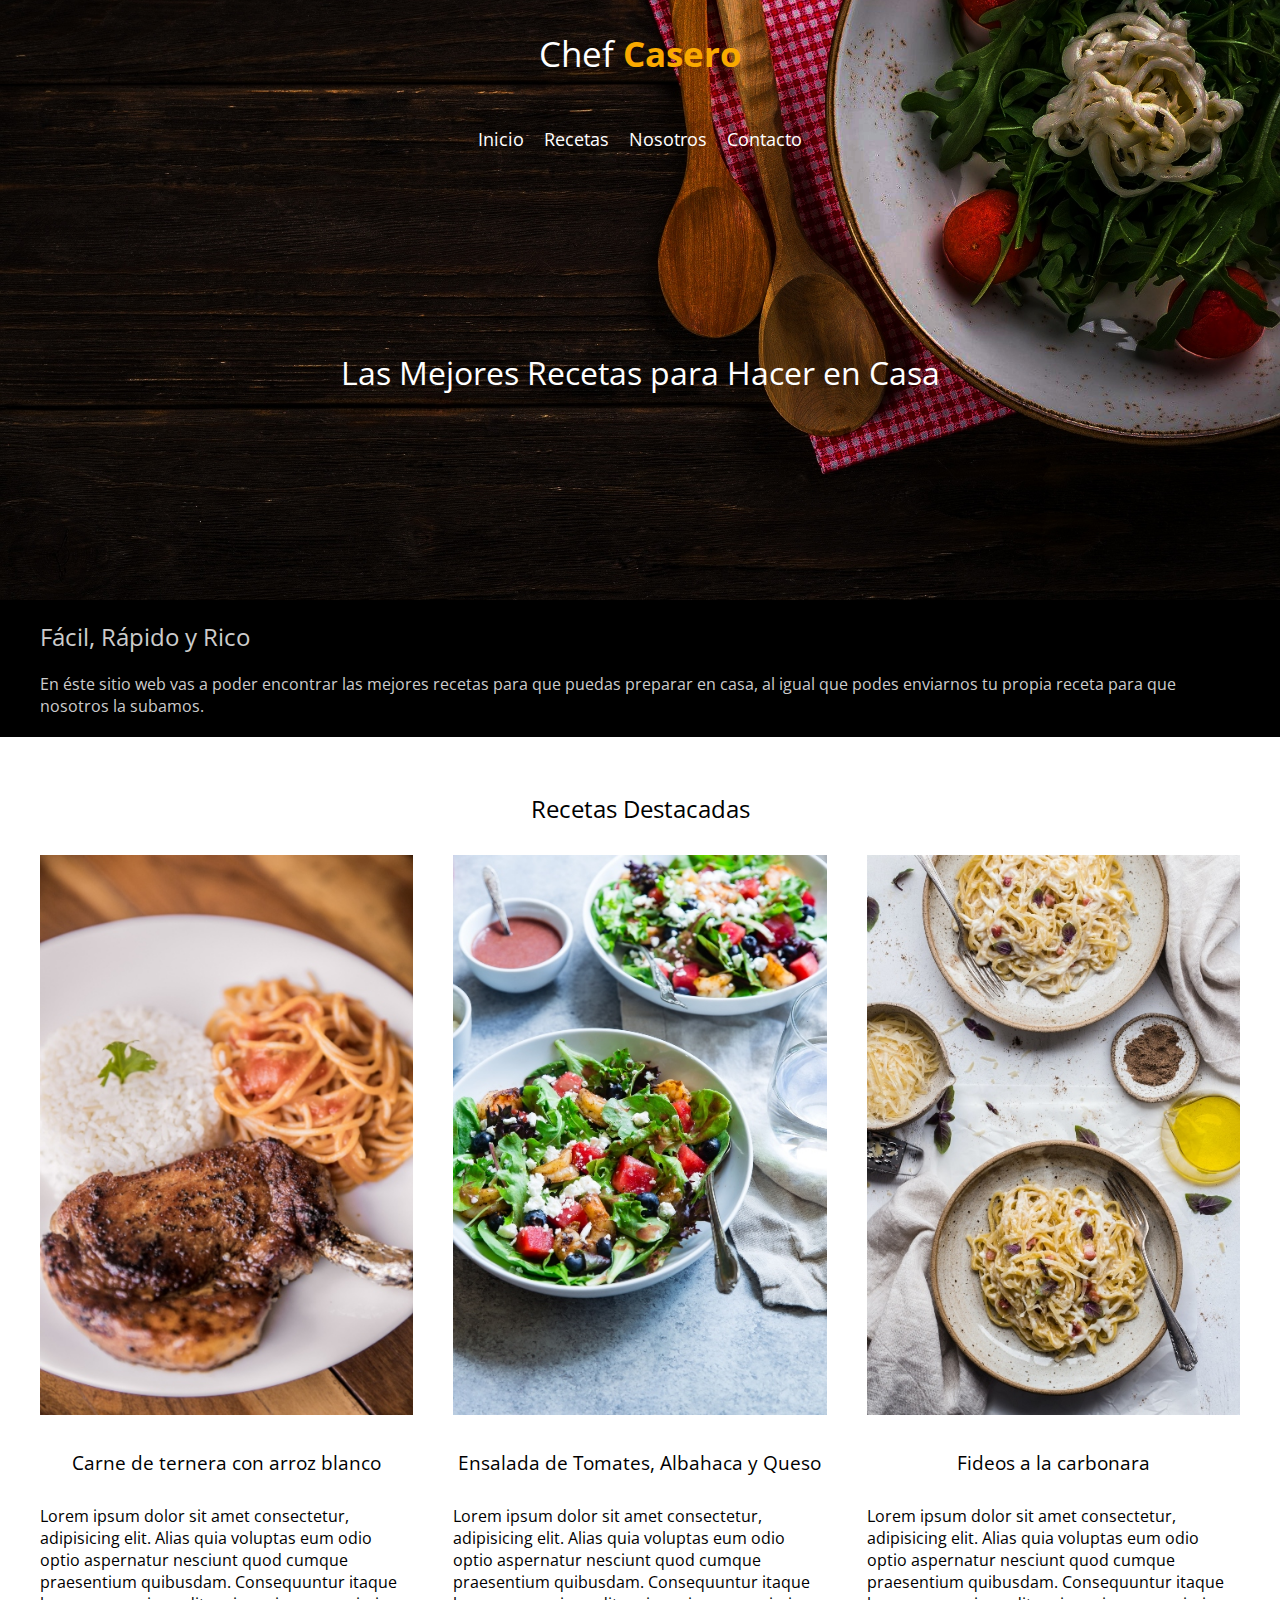
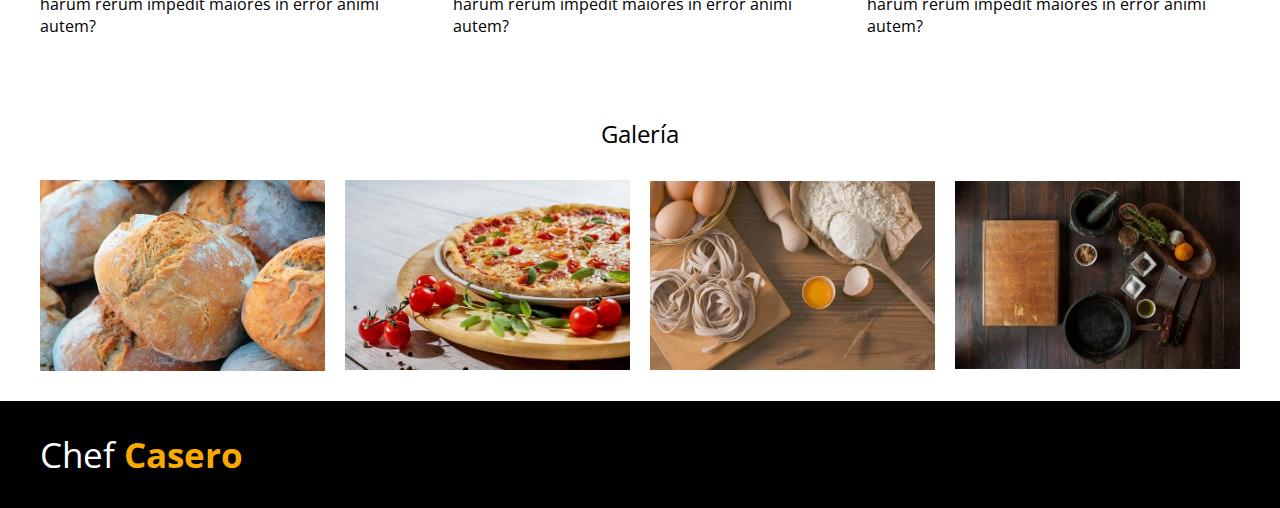
==== index.html @ 72b57abc "Proyecto Inicial" ====
<!DOCTYPE html>
<html lang="en">
<head>
    <meta charset="UTF-8">
    <meta http-equiv="X-UA-Compatible" content="IE=edge">
    <meta name="viewport" content="width=device-width, initial-scale=1.0">
    <title>Inicio - Chef Casero</title>
    <link rel="stylesheet" href="https://use.fontawesome.com/releases/v5.15.4/css/all.css" integrity="sha384-DyZ88mC6Up2uqS4h/KRgHuoeGwBcD4Ng9SiP4dIRy0EXTlnuz47vAwmeGwVChigm" crossorigin="anonymous">
    <link href="https://fonts.googleapis.com/css2?family=Open+Sans:wght@400;700&display=swap" rel="stylesheet">
    <link rel="stylesheet" href="css/style.css">
</head>
<body>

    <header class="header banner">
        <a href="index.html" class="logo">Chef <span>Casero</span></a>
        <nav>
            <ul class="navegacion">
                <li><a href="index.html">Inicio</a></li>
                <li><a href="recetas.html">Recetas</a></li>
                <li><a href="nosotros.html">Nosotros</a></li>
                <li><a href="contacto.html">Contacto</a></li>
            </ul>
        </nav>
        <h1 class="titulo">Las Mejores Recetas para Hacer en Casa</h1>
    </header> <!-- Header -->

    <section class="seccion informacion">
        <div class="contenedor">
            <h2>Fácil, Rápido y Rico</h2>
            <p>En éste sitio web vas a poder encontrar las mejores recetas para que puedas preparar en casa, al igual que podes enviarnos tu propia receta para que nosotros la subamos.</p>
        </div>
    </section> <!-- Seccion -->

    <main class="seccion contenedor">
        <h2>Recetas Destacadas</h2>
        <div class="recetas">
            <div class="recetas-destacadas">
                <img src="img/receta1.jpg" alt="Imagen Recetas">
                <h3>Carne de ternera con arroz blanco</h3>
                <p>Lorem ipsum dolor sit amet consectetur, adipisicing elit. Alias quia voluptas eum odio optio aspernatur nesciunt quod cumque praesentium quibusdam. Consequuntur itaque harum rerum impedit maiores in error animi autem?</p>
            </div>
            <div class="recetas-destacadas">
                <img src="img/receta2.jpg" alt="Imagen Recetas">
                <h3>Ensalada de Tomates, Albahaca y Queso</h3>
                <p>Lorem ipsum dolor sit amet consectetur, adipisicing elit. Alias quia voluptas eum odio optio aspernatur nesciunt quod cumque praesentium quibusdam. Consequuntur itaque harum rerum impedit maiores in error animi autem?</p>
            </div>
            <div class="recetas-destacadas">
                <img src="img/receta3.jpg" alt="Imagen Recetas">
                <h3>Fideos a la carbonara</h3>
                <p>Lorem ipsum dolor sit amet consectetur, adipisicing elit. Alias quia voluptas eum odio optio aspernatur nesciunt quod cumque praesentium quibusdam. Consequuntur itaque harum rerum impedit maiores in error animi autem?</p>
            </div>
        </div> <!-- Recetas -->
    </main> <!-- main -->

    <section class="seccion contenedor">
        <h2>Galería</h2>
        <div class="galeria">
            <div class="contenedor-img">
                <div class="imagen-receta">
                    <img src="img/galeria1.jpg" alt="Imagen Recetas">
                </div>
            </div>
            <div class="contenedor-img">
                <div class="imagen-receta">
                    <img src="img/galeria2.jpg" alt="Imagen Recetas">
                </div>
            </div>
            <div class="contenedor-img">
                <div class="imagen-receta">
                    <img src="img/galeria3.jpg" alt="Imagen Recetas">
                </div>
            </div>
            <div class="contenedor-img">
                <div class="imagen-receta">
                    <img src="img/galeria4.jpg" alt="Imagen Recetas">
                </div>
            </div>
        </div> <!-- Galeria -->
    </section> <!-- Seccion -->

    <footer class="footer">
        <div class="contenedor contenedor-footer">
            <a href="index.html" class="logo">Chef <span>Casero</span></a>
            <div class="redes-sociales">
                <a href="#"><i class="fab fa-instagram"></i></a>
                <a href="#"><i class="fab fa-facebook-f"></i></a>
                <a href="#"><i class="fab fa-twitter"></i></a>     
            </div>
        </div>
    </footer>
</body>
</html>
---- css/style.css ----
html {
    box-sizing: border-box;
}
*, *:before, *:after {
    box-sizing: inherit;
}
*{
    padding: 0;
    margin: 0;
}

body{
    font-family: 'Open Sans', sans-serif;
    box-sizing: border-box;
}

ul li{
    list-style: none;
    padding: 0;
    margin: 0;
}

a{
    text-decoration: none;
}

h1{
    font-weight: 400;
}

h1, h2, h3{
    text-align: center;
    padding: 30px 0;
    font-weight: 400;
}

img{
    max-width: 100%;
}

p{
    font-size: 16px;
}

.contenedor{
    max-width: 1200px;
    width: 95%;
    margin: 0 auto;
}

.seccion{
    padding: 25px 0;
}

.preparacion{
    width: 500px;
    margin: 0 20px;
}

/* HEADER */

.header{
    height: 600px;
    text-align: center;
}

.banner{
    background-image: url(../img/banner.jpg);
    background-position: center right;
    background-size: cover;
    background-repeat: no-repeat;
}

.header h1{
    color: #fff;
    margin: 150px 0 0 0;
}

.logo{
    display: inline-block;
    color: #fff;
    font-size: 35px;
    padding: 30px 0;
}

.logo span{
    color: #FAA900;
    font-weight: bold;
}

.navegacion{
    display: flex;
    justify-content: center;
    align-items: center;
    gap: 20px;
    padding: 20px 0;
}

.navegacion li a{
    color: #fff;
    font-size: 18px;
    padding: 20px 0;
    transition: all .3s ease;
}

.navegacion li a:hover{
    color: #FAA900;
}

/* CONTENIDO */ 

.informacion{
    background-color: #000; 
    color: #ccc;
    padding: 20px 0;
}

.informacion h2{
    text-align: left;
    padding: 0;
    margin-bottom: 20px;
}

.recetas{
    display: flex;
    justify-content: space-between;
    align-items: center;
    gap: 40px;
}

.galeria{
    display: flex;
    justify-content: space-between;
    align-items: center;
    gap: 20px;
}

.contenedor-img{
    overflow: hidden;
}

.imagen-receta{
    transition: all .3s ease-in-out;
}

.imagen-receta:hover{
    transform: scale(1.2);
}

/* FOOTER */

.footer{
    background-color: #000;
    color: #ccc;
}

.redes-sociales p{
    display: inline-block;
    text-align: right;
    padding-right: 10px;
}

.contenedor-footer{
    display: flex;
    justify-content: space-between;
    align-items: center;
}

.redes-sociales a i{
    color: #fff;
    font-size: 22px;
    margin: 0 10px;
}

/* -- PAGINAS INTERNAS -- */

.internas{
    background-color: #000;
    height: auto;
}

/* RECETAS */

.tabla tr td{
    padding: 30px;
    border-bottom: 1px solid #acacac;
}

.tabla tr th{
    padding: 10px 0;
    background-color: #FAA900;
    color: #222;
}

.porciones{
    width: 150px;
}

.recetas-grid{
    display: grid;
    grid-template-columns: repeat(4, 1fr);
    grid-gap: 30px;
    margin-bottom: 20px;
}


/* NOSOTROS */ 
.nosotros{
    display: grid;
    grid-template-columns: repeat(2, 1fr);
    column-gap: 20px;
    margin-bottom: 20px;
}

.parrafo-nosotros{
    line-height: 2;
}

.parrafo-nosotros h3{
    padding: 10px 0;
}


/* CONTACTO */ 

.formulario{
    background: rgb(0,0,0);
    background: linear-gradient(0deg, rgba(0,0,0,1) 0%, rgb(68, 68, 68) 100%);
    padding: 20px 40px;
    margin-bottom: 40px;
    border-radius: 8px;
}

.campos{
    margin: 20px 0;
}

.campos label{
    color: #fff;
    text-transform: uppercase;
}

.campos input,select,textarea{
    margin: 10px 0;
    padding: 10px;
    display: block;
    width: 100%;
    background-color: #fff;
    border: 1px solid #acacac;
    border-radius: 10px;
    margin-bottom: 20px;
}

.campos input[type="checkbox"] {
    width: 30px;
    display: inline;
}

.campos textarea{
    height: 200px;
}

.btn{
    padding: 10px 30px;
    margin: 10px;
    cursor: pointer;
    border: none;
    border-radius: 8px;
    color: #fff;
    font-size: 18px;
}

.btn-enviar{
    background-color: #090;
}

.btn-reestablecer{
    background-color: #f09001;
}
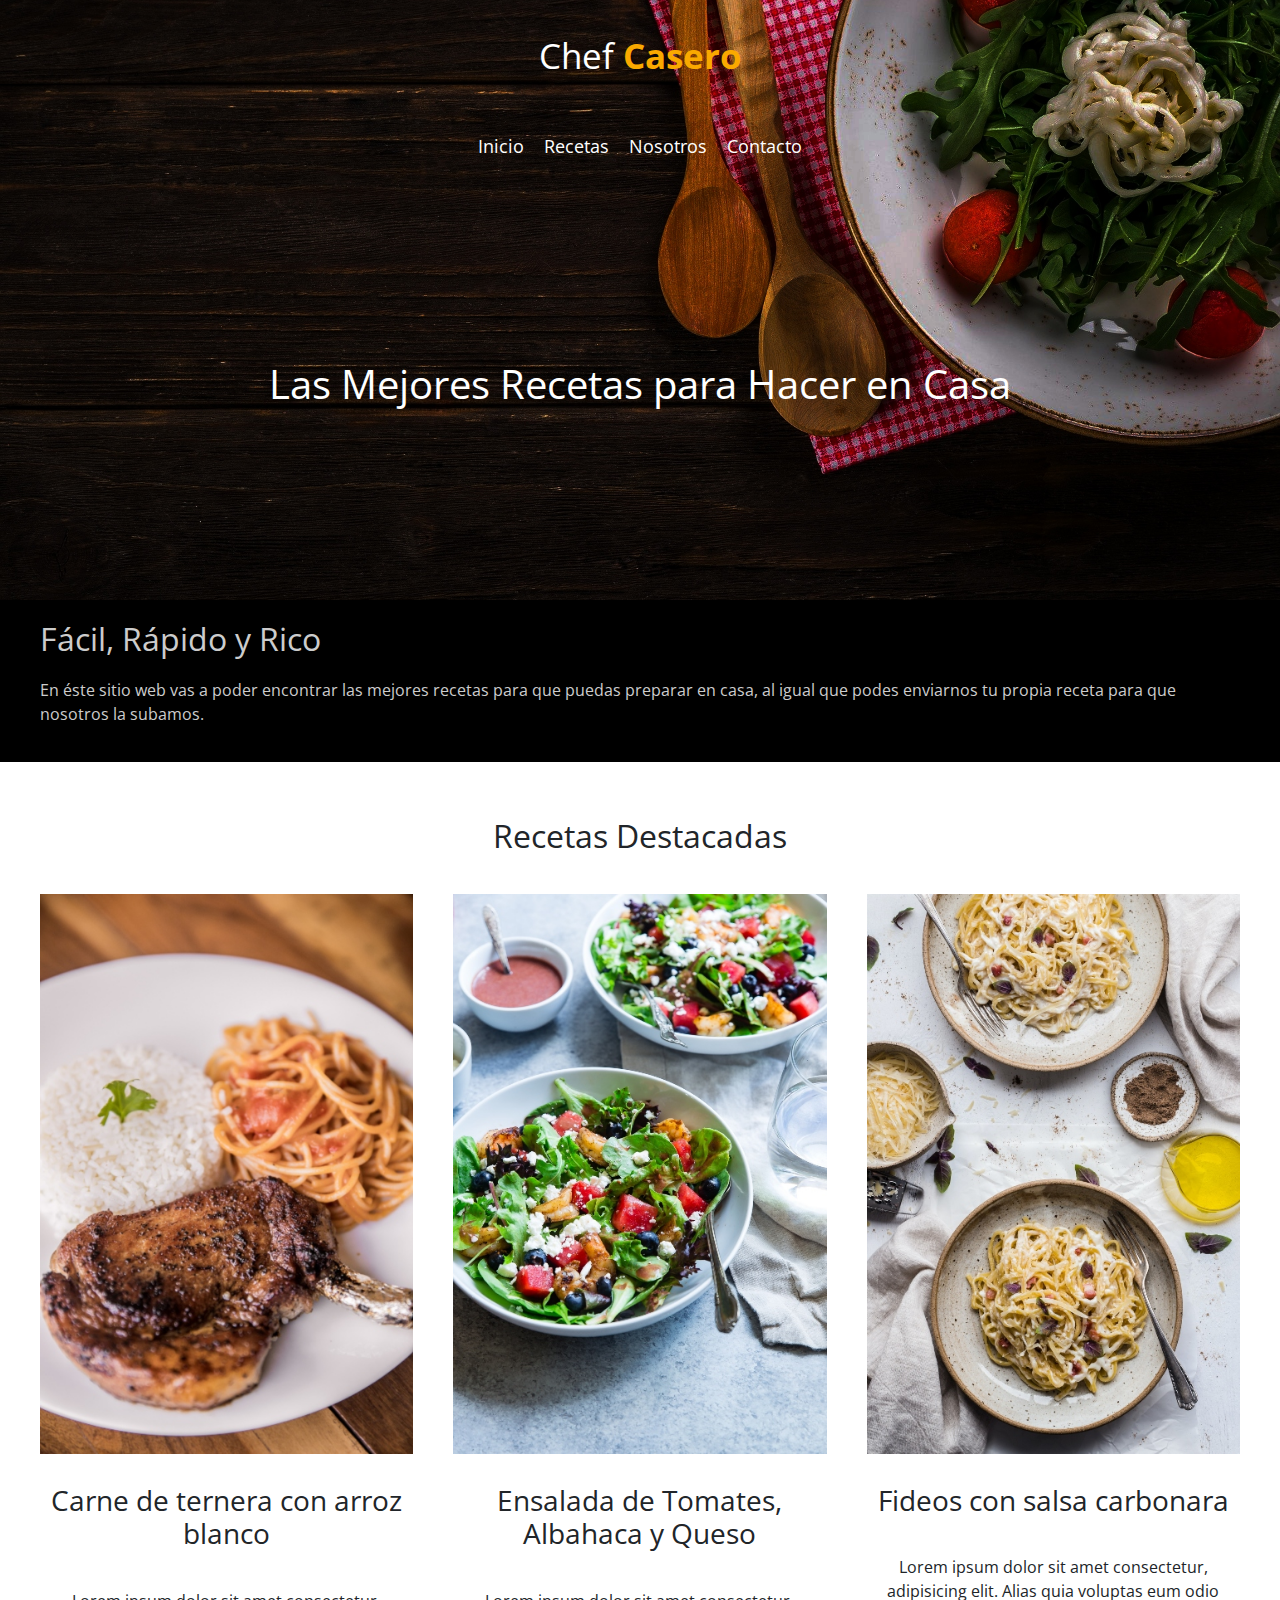
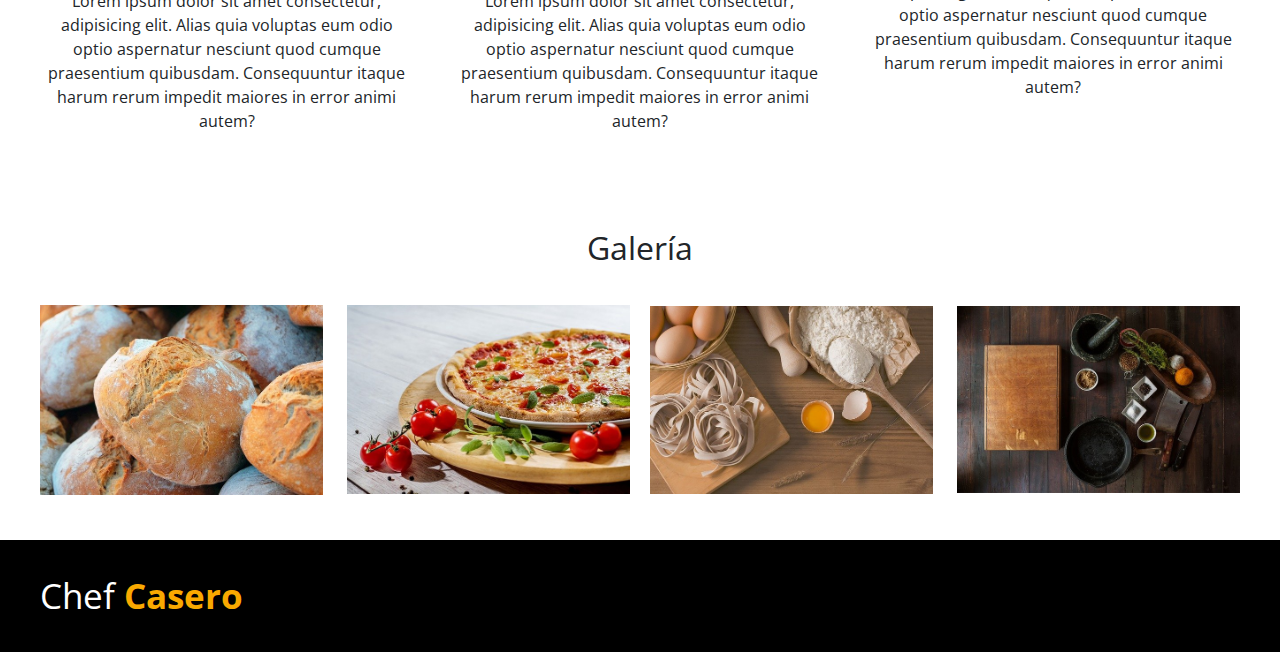
==== commit 262f4116: "bootstrap agregado" ====
--- a/index.html
+++ b/index.html
@@ -7,6 +7,7 @@
     <title>Inicio - Chef Casero</title>
     <link rel="stylesheet" href="https://use.fontawesome.com/releases/v5.15.4/css/all.css" integrity="sha384-DyZ88mC6Up2uqS4h/KRgHuoeGwBcD4Ng9SiP4dIRy0EXTlnuz47vAwmeGwVChigm" crossorigin="anonymous">
     <link href="https://fonts.googleapis.com/css2?family=Open+Sans:wght@400;700&display=swap" rel="stylesheet">
+    <link rel="stylesheet" href="css/bootstrap.min.css">
     <link rel="stylesheet" href="css/style.css">
 </head>
 <body>
@@ -33,7 +34,7 @@
 
     <main class="seccion contenedor">
         <h2>Recetas Destacadas</h2>
-        <div class="recetas">
+        <div class="recetas flex-column flex-md-row">
             <div class="recetas-destacadas">
                 <img src="img/receta1.jpg" alt="Imagen Recetas">
                 <h3>Carne de ternera con arroz blanco</h3>
@@ -46,7 +47,7 @@
             </div>
             <div class="recetas-destacadas">
                 <img src="img/receta3.jpg" alt="Imagen Recetas">
-                <h3>Fideos a la carbonara</h3>
+                <h3>Fideos con salsa carbonara</h3>
                 <p>Lorem ipsum dolor sit amet consectetur, adipisicing elit. Alias quia voluptas eum odio optio aspernatur nesciunt quod cumque praesentium quibusdam. Consequuntur itaque harum rerum impedit maiores in error animi autem?</p>
             </div>
         </div> <!-- Recetas -->
@@ -55,26 +56,31 @@
     <section class="seccion contenedor">
         <h2>Galería</h2>
         <div class="galeria">
-            <div class="contenedor-img">
-                <div class="imagen-receta">
-                    <img src="img/galeria1.jpg" alt="Imagen Recetas">
+            <div class="row">
+                <div class="contenedor-img col-sm-6">
+                    <div class="imagen-receta">
+                        <img src="img/galeria1.jpg" alt="Imagen Recetas">
+                    </div>
                 </div>
+                <div class="contenedor-img col-sm-6">
+                    <div class="imagen-receta">
+                        <img src="img/galeria2.jpg" alt="Imagen Recetas">
+                    </div>
+                </div>    
             </div>
-            <div class="contenedor-img">
-                <div class="imagen-receta">
-                    <img src="img/galeria2.jpg" alt="Imagen Recetas">
+            <div class="row">
+                <div class="contenedor-img col-sm-6">
+                    <div class="imagen-receta">
+                        <img src="img/galeria3.jpg" alt="Imagen Recetas">
+                    </div>
                 </div>
+                <div class="contenedor-img col-sm-6">
+                    <div class="imagen-receta">
+                        <img src="img/galeria4.jpg" alt="Imagen Recetas">
+                    </div>
+                </div>    
             </div>
-            <div class="contenedor-img">
-                <div class="imagen-receta">
-                    <img src="img/galeria3.jpg" alt="Imagen Recetas">
-                </div>
-            </div>
-            <div class="contenedor-img">
-                <div class="imagen-receta">
-                    <img src="img/galeria4.jpg" alt="Imagen Recetas">
-                </div>
-            </div>
+            
         </div> <!-- Galeria -->
     </section> <!-- Seccion -->
 
@@ -88,5 +94,9 @@
             </div>
         </div>
     </footer>
+
+
+    <script src="https://cdn.jsdelivr.net/npm/@popperjs/core@2.10.2/dist/umd/popper.min.js" integrity="sha384-7+zCNj/IqJ95wo16oMtfsKbZ9ccEh31eOz1HGyDuCQ6wgnyJNSYdrPa03rtR1zdB" crossorigin="anonymous"></script>
+    <script src="js/bootstrap.min.js"></script>
 </body>
 </html>--- a/css/style.css
+++ b/css/style.css
@@ -124,8 +124,8 @@
 .recetas{
     display: flex;
     justify-content: space-between;
-    align-items: center;
     gap: 40px;
+    text-align: center;
 }
 
 .galeria{
@@ -141,6 +141,7 @@
 
 .imagen-receta{
     transition: all .3s ease-in-out;
+    margin-bottom: 20px;
 }
 
 .imagen-receta:hover{
